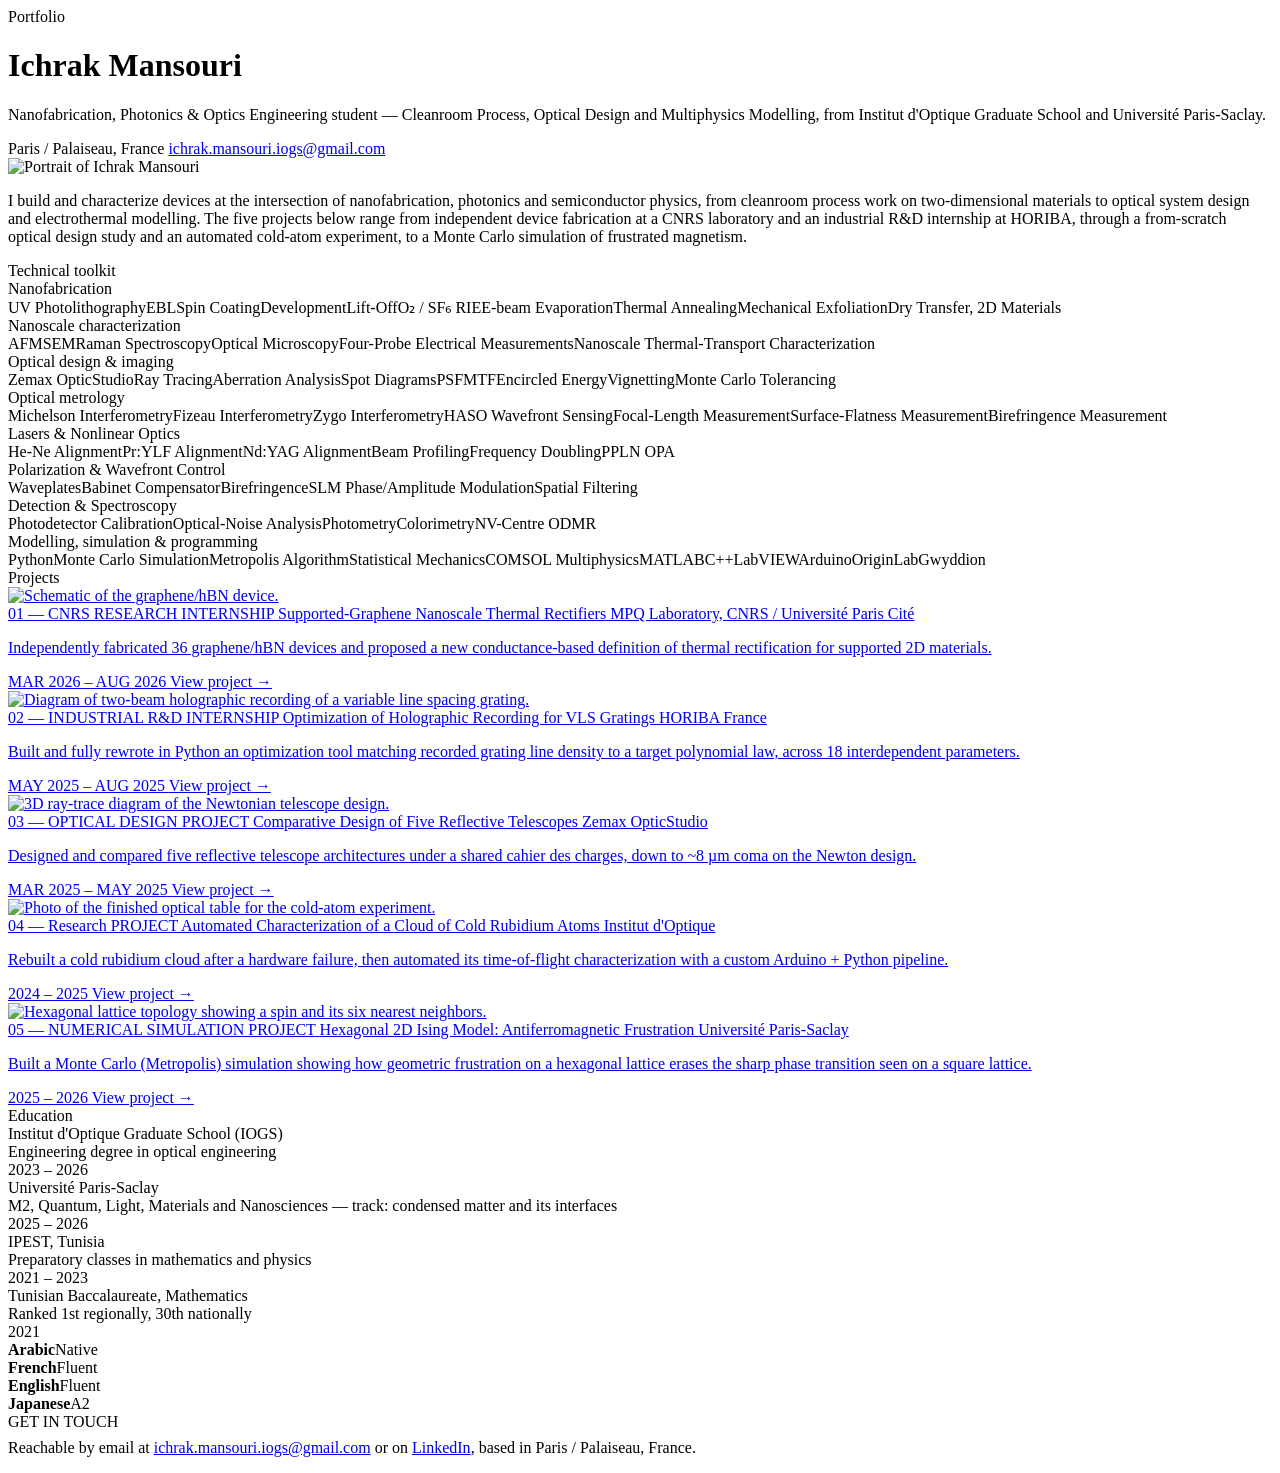
==== index.html @ 49dcba13 "Add files via upload" ====
<!DOCTYPE html>
<html lang="en">
<head>
<meta charset="UTF-8">
<meta name="viewport" content="width=device-width, initial-scale=1.0">
<title>Ichrak Mansouri — Portfolio</title>
<meta name="description" content="Personal portfolio — nanofabrication, photonics and optical engineering projects.">
<link rel="stylesheet" href="style.css">
</head>
<body>

<div class="wrap">

  <header class="header-flex">
    <div class="header-text">
      <div class="kicker"><span class="dot"></span><span class="eyebrow">Portfolio</span></div>
      <h1 class="name">Ichrak Mansouri</h1>
      <p class="role-line">Nanofabrication, Photonics &amp; Optics Engineering student — Cleanroom Process, Optical Design and Multiphysics Modelling, from Institut d'Optique Graduate School and Université Paris-Saclay.</p>
      <div class="meta-row">
        <span>Paris / Palaiseau, France</span>
        <a href="mailto:ichrak.mansouri.iogs@gmail.com">ichrak.mansouri.iogs@gmail.com</a>
      </div>
    </div>
      
    <div class="portrait">
     <img src="assets/Professional picture.png" alt="Portrait of Ichrak Mansouri">
    </div>
  </header>
  <p class="intro">I build and characterize devices at the intersection of nanofabrication, photonics and semiconductor physics, from cleanroom process work on two-dimensional materials to optical system design and electrothermal modelling. The five projects below range from independent device fabrication at a CNRS laboratory and an industrial R&amp;D internship at HORIBA, through a from-scratch optical design study and an automated cold-atom experiment, to a Monte Carlo simulation of frustrated magnetism.</p>

  <section id="toolkit">
    <span class="eyebrow">Technical toolkit</span>

    <div class="toolkit-group">
      <div class="toolkit-label">Nanofabrication</div>
      <div class="chips">
        <span class="chip">UV Photolithography</span><span class="chip">EBL</span><span class="chip">Spin Coating</span><span class="chip">Development</span><span class="chip">Lift-Off</span><span class="chip">O₂ / SF₆ RIE</span><span class="chip">E-beam Evaporation</span><span class="chip">Thermal Annealing</span><span class="chip">Mechanical Exfoliation</span><span class="chip">Dry Transfer, 2D Materials</span>
      </div>
    </div>

    <div class="toolkit-group">
      <div class="toolkit-label">Nanoscale characterization</div>
      <div class="chips">
        <span class="chip">AFM</span><span class="chip">SEM</span><span class="chip">Raman Spectroscopy</span><span class="chip">Optical Microscopy</span><span class="chip">Four-Probe Electrical Measurements</span><span class="chip">Nanoscale Thermal-Transport Characterization</span>
      </div>
    </div>

    <div class="toolkit-group">
      <div class="toolkit-label">Optical design &amp; imaging</div>
      <div class="chips">
        <span class="chip">Zemax OpticStudio</span><span class="chip">Ray Tracing</span><span class="chip">Aberration Analysis</span><span class="chip">Spot Diagrams</span><span class="chip">PSF</span><span class="chip">MTF</span><span class="chip">Encircled Energy</span><span class="chip">Vignetting</span><span class="chip">Monte Carlo Tolerancing</span>
      </div>
    </div>

    <div class="toolkit-group">
      <div class="toolkit-label">Optical metrology</div>
      <div class="chips">
        <span class="chip">Michelson Interferometry</span><span class="chip">Fizeau Interferometry</span><span class="chip">Zygo Interferometry</span><span class="chip">HASO Wavefront Sensing</span><span class="chip">Focal-Length Measurement</span><span class="chip">Surface-Flatness Measurement</span><span class="chip">Birefringence Measurement</span>
      </div>
    </div>

    <div class="toolkit-group">
      <div class="toolkit-label">Lasers &amp; Nonlinear Optics</div>
      <div class="chips">
        <span class="chip">He-Ne Alignment</span><span class="chip">Pr:YLF Alignment</span><span class="chip">Nd:YAG Alignment</span><span class="chip">Beam Profiling</span><span class="chip">Frequency Doubling</span><span class="chip">PPLN OPA</span>
      </div>
    </div>

    <div class="toolkit-group">
      <div class="toolkit-label">Polarization &amp; Wavefront Control</div>
      <div class="chips">
        <span class="chip">Waveplates</span><span class="chip">Babinet Compensator</span><span class="chip">Birefringence</span><span class="chip">SLM Phase/Amplitude Modulation</span><span class="chip">Spatial Filtering</span>
      </div>
    </div>

    <div class="toolkit-group">
      <div class="toolkit-label">Detection &amp; Spectroscopy</div>
      <div class="chips">
        <span class="chip">Photodetector Calibration</span><span class="chip">Optical-Noise Analysis</span><span class="chip">Photometry</span><span class="chip">Colorimetry</span><span class="chip">NV-Centre ODMR</span>
      </div>
    </div>

    <div class="toolkit-group">
      <div class="toolkit-label">Modelling, simulation &amp; programming</div>
      <div class="chips">
        <span class="chip">Python</span><span class="chip">Monte Carlo Simulation</span><span class="chip">Metropolis Algorithm</span><span class="chip">Statistical Mechanics</span><span class="chip">COMSOL Multiphysics</span><span class="chip">MATLAB</span><span class="chip">C++</span><span class="chip">LabVIEW</span><span class="chip">Arduino</span><span class="chip">OriginLab</span><span class="chip">Gwyddion</span>
      </div>
    </div>
  </section>

  <section id="projects">
    <span class="eyebrow">Projects</span>

    <div class="project-grid">

      <a class="project-tile" href="projects/mpq.html">
        <div class="tile-img-wrap">
          <img src="assets/mpq-device-3Dschematic.png" alt="Schematic of the graphene/hBN device." loading="lazy">
        </div>
        <div class="tile-body">
          <span class="tile-num">01 — CNRS RESEARCH INTERNSHIP</span>
          <span class="tile-title">Supported-Graphene Nanoscale Thermal Rectifiers</span>
          <span class="tile-org">MPQ Laboratory, CNRS / Université Paris Cité</span>
          <p class="tile-desc">Independently fabricated 36 graphene/hBN devices and proposed a new conductance-based definition of thermal rectification for supported 2D materials.</p>
          <span class="tile-date mono">MAR 2026 – AUG 2026</span>
          <span class="tile-cta">View project <span class="arrow">→</span></span>
        </div>
      </a>

      <a class="project-tile" href="projects/horiba.html">
        <div class="tile-img-wrap">
          <img src="assets/horiba.png" alt="Diagram of two-beam holographic recording of a variable line spacing grating." loading="lazy">
        </div>
        <div class="tile-body">
          <span class="tile-num">02 — INDUSTRIAL R&amp;D INTERNSHIP</span>
          <span class="tile-title">Optimization of Holographic Recording for VLS Gratings</span>
          <span class="tile-org">HORIBA France</span>
          <p class="tile-desc">Built and fully rewrote in Python an optimization tool matching recorded grating line density to a target polynomial law, across 18 interdependent parameters.</p>
          <span class="tile-date mono">MAY 2025 – AUG 2025</span>
          <span class="tile-cta">View project <span class="arrow">→</span></span>
        </div>
      </a>

      <a class="project-tile" href="projects/zemax.html">
        <div class="tile-img-wrap">
          <img src="assets/newton.PNG" alt="3D ray-trace diagram of the Newtonian telescope design." loading="lazy">
        </div>
        <div class="tile-body">
          <span class="tile-num">03 — OPTICAL DESIGN PROJECT</span>
          <span class="tile-title">Comparative Design of Five Reflective Telescopes</span>
          <span class="tile-org">Zemax OpticStudio</span>
          <p class="tile-desc">Designed and compared five reflective telescope architectures under a shared cahier des charges, down to ~8 µm coma on the Newton design.</p>
          <span class="tile-date mono">MAR 2025 – MAY 2025</span>
          <span class="tile-cta">View project <span class="arrow">→</span></span>
        </div>
      </a>

      <a class="project-tile" href="projects/cold-atoms.html">
        <div class="tile-img-wrap">
          <img src="assets/cold atoms tof synthetic.png" alt="Photo of the finished optical table for the cold-atom experiment." loading="lazy">
        </div>
        <div class="tile-body">
          <span class="tile-num">04 — Research PROJECT</span>
          <span class="tile-title">Automated Characterization of a Cloud of Cold Rubidium Atoms</span>
          <span class="tile-org">Institut d'Optique</span>
          <p class="tile-desc">Rebuilt a cold rubidium cloud after a hardware failure, then automated its time-of-flight characterization with a custom Arduino + Python pipeline.</p>
          <span class="tile-date mono">2024 – 2025</span>
          <span class="tile-cta">View project <span class="arrow">→</span></span>
        </div>
      </a>

      <a class="project-tile" href="projects/ising.html">
        <div class="tile-img-wrap">
          <img src="assets/Ising ground state.png" alt="Hexagonal lattice topology showing a spin and its six nearest neighbors." loading="lazy">
        </div>
        <div class="tile-body">
          <span class="tile-num">05 — NUMERICAL SIMULATION PROJECT</span>
          <span class="tile-title">Hexagonal 2D Ising Model: Antiferromagnetic Frustration</span>
          <span class="tile-org">Université Paris-Saclay</span>
          <p class="tile-desc">Built a Monte Carlo (Metropolis) simulation showing how geometric frustration on a hexagonal lattice erases the sharp phase transition seen on a square lattice.</p>
          <span class="tile-date mono">2025 – 2026</span>
          <span class="tile-cta">View project <span class="arrow">→</span></span>
        </div>
      </a>

    </div>
  </section>

  <section id="education">
    <span class="eyebrow">Education</span>

    <div class="edu-row">
      <div>
        <div class="edu-school">Institut d'Optique Graduate School (IOGS)</div>
        <div class="edu-detail">Engineering degree in optical engineering</div>
      </div>
      <div class="edu-date">2023 – 2026</div>
    </div>
    <div class="edu-row">
      <div>
        <div class="edu-school">Université Paris-Saclay</div>
        <div class="edu-detail">M2, Quantum, Light, Materials and Nanosciences — track: condensed matter and its interfaces</div>
      </div>
      <div class="edu-date">2025 – 2026</div>
    </div>
    <div class="edu-row">
      <div>
        <div class="edu-school">IPEST, Tunisia</div>
        <div class="edu-detail">Preparatory classes in mathematics and physics</div>
      </div>
      <div class="edu-date">2021 – 2023</div>
    </div>
    <div class="edu-row">
      <div>
        <div class="edu-school">Tunisian Baccalaureate, Mathematics</div>
        <div class="edu-detail">Ranked 1st regionally, 30th nationally</div>
      </div>
      <div class="edu-date">2021</div>
    </div>

    <div class="lang-row">
      <div class="lang"><b>Arabic</b>Native</div>
      <div class="lang"><b>French</b>Fluent</div>
      <div class="lang"><b>English</b>Fluent</div>
      <div class="lang"><b>Japanese</b>A2</div>
    </div>
  </section>

  <footer>
    <div class="mono">GET IN TOUCH</div>
    <p style="margin-top:8px;">Reachable by email at <a href="mailto:ichrak.mansouri.iogs@gmail.com">ichrak.mansouri.iogs@gmail.com</a> or on <a href="https://www.linkedin.com/in/ichrak-mansouri-b5130b292" target="_blank" rel="noopener">LinkedIn</a>, based in Paris / Palaiseau, France.</p>
  </footer>

</div>

</body>
</html>
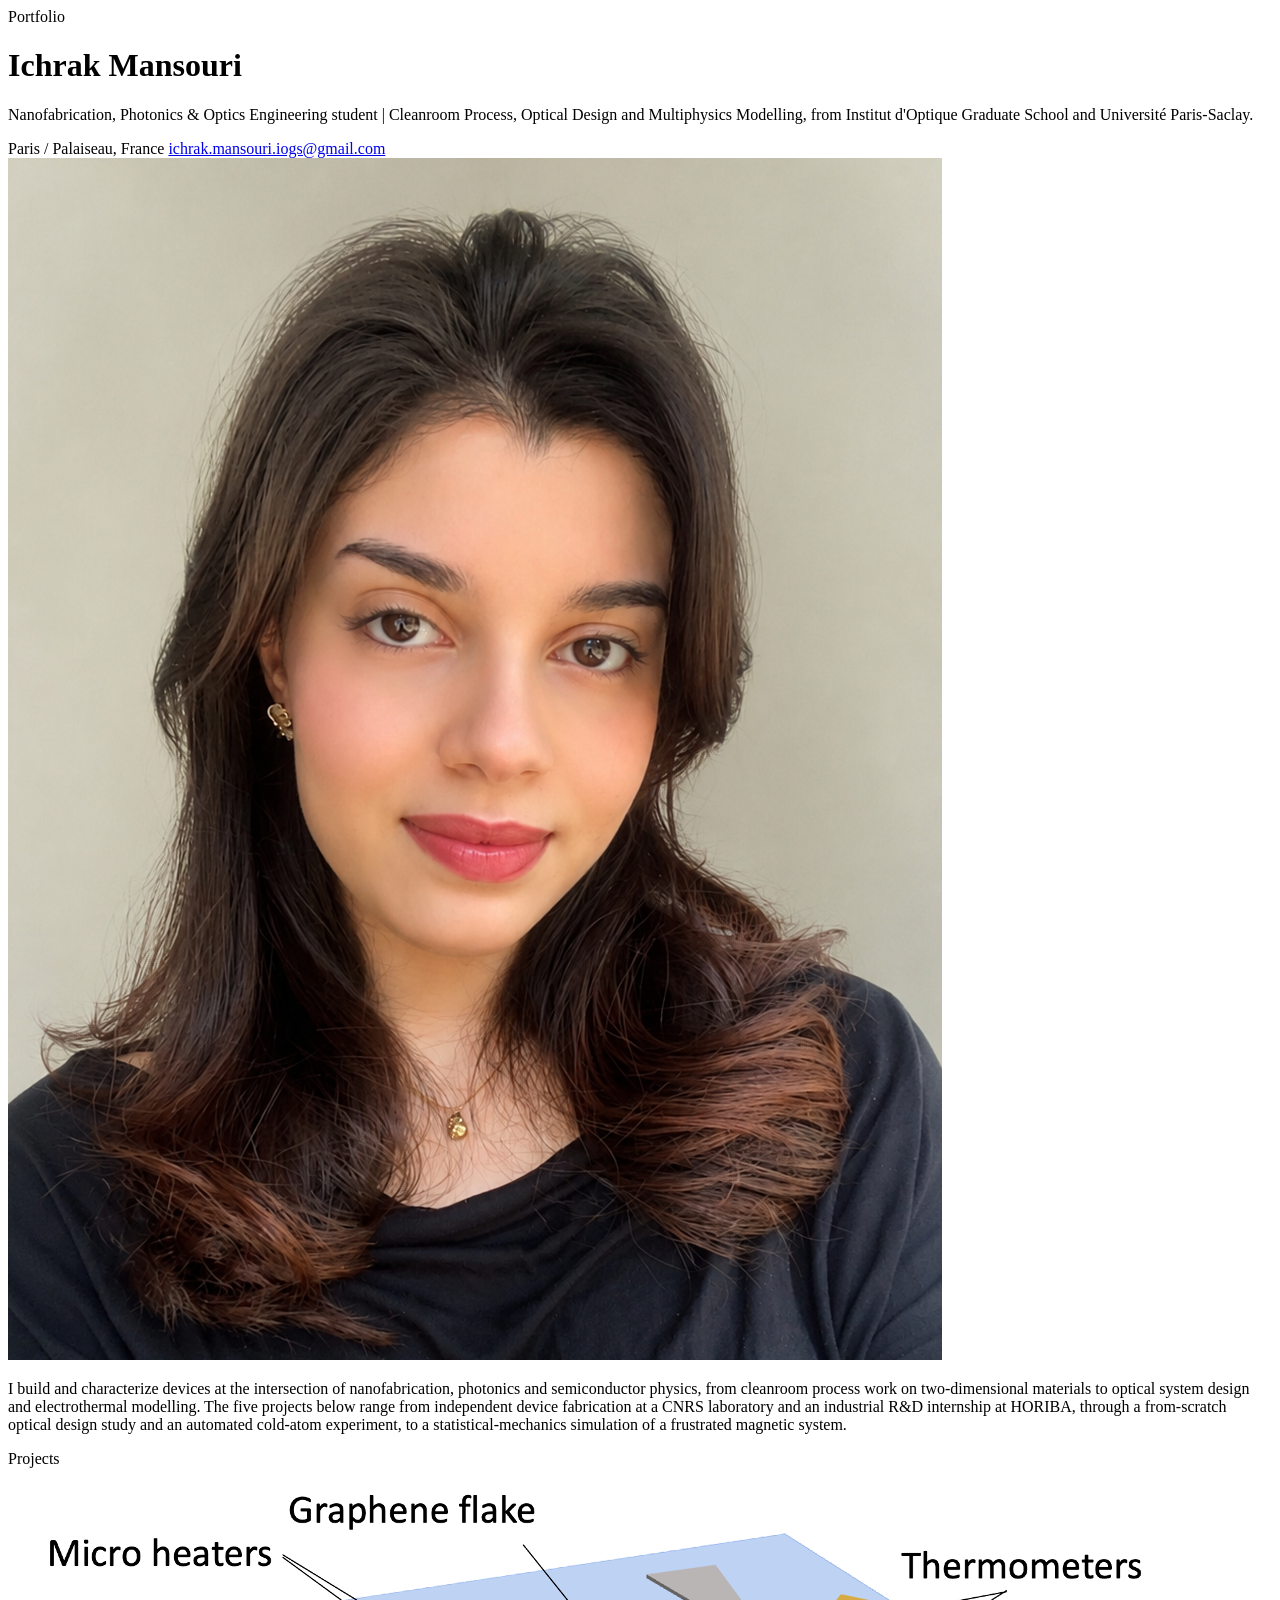
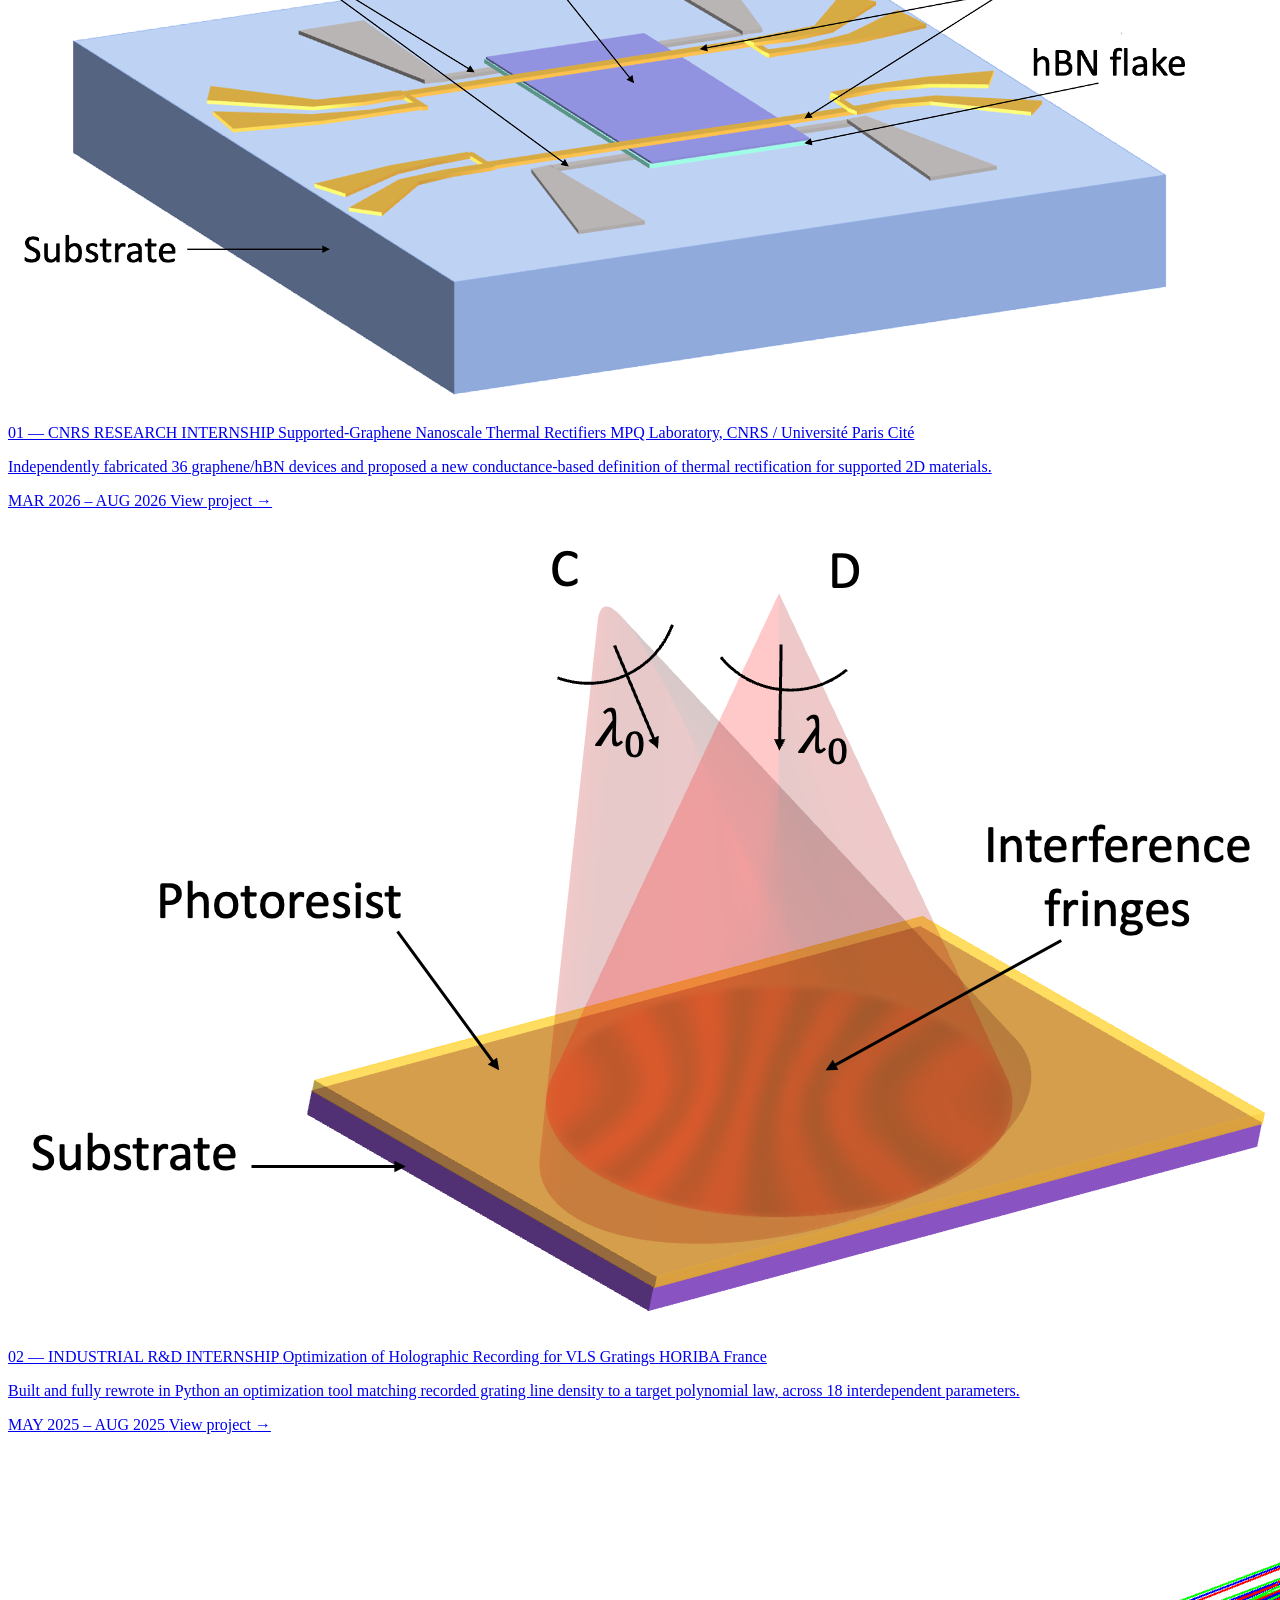
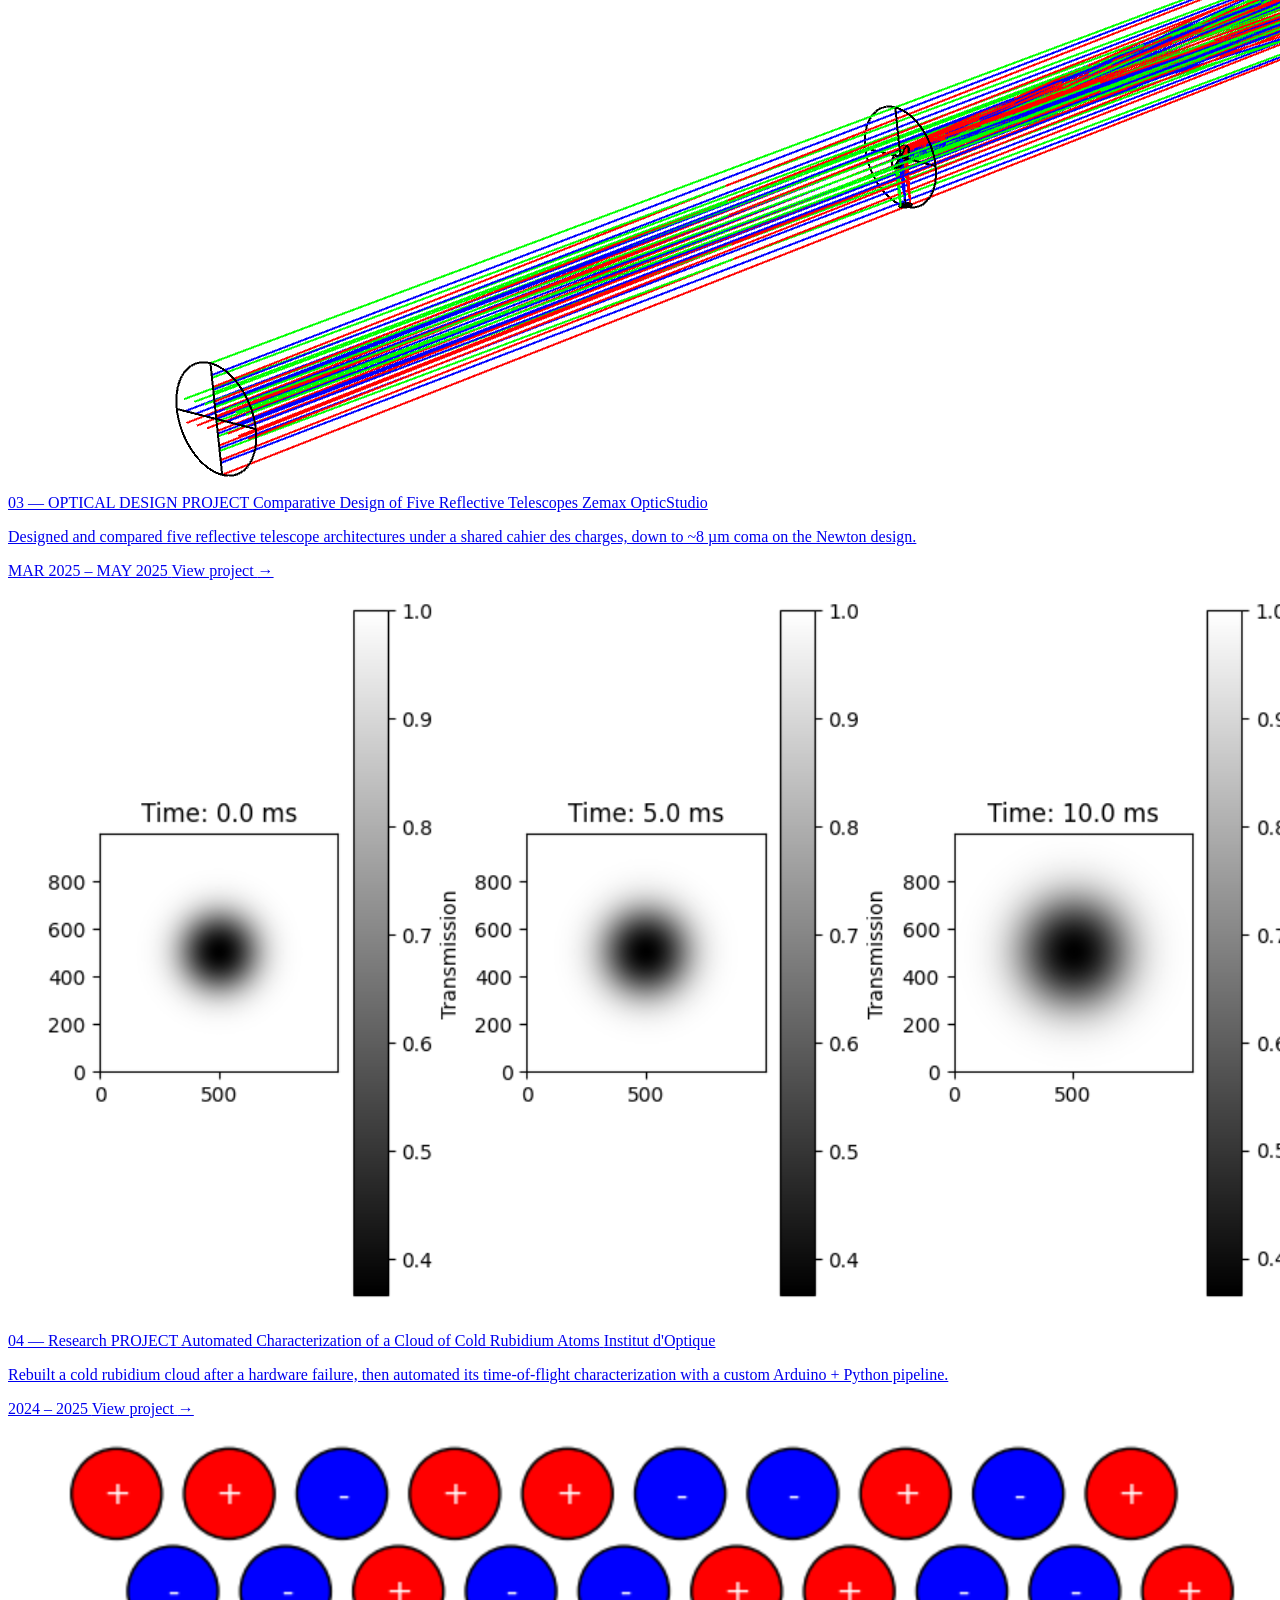
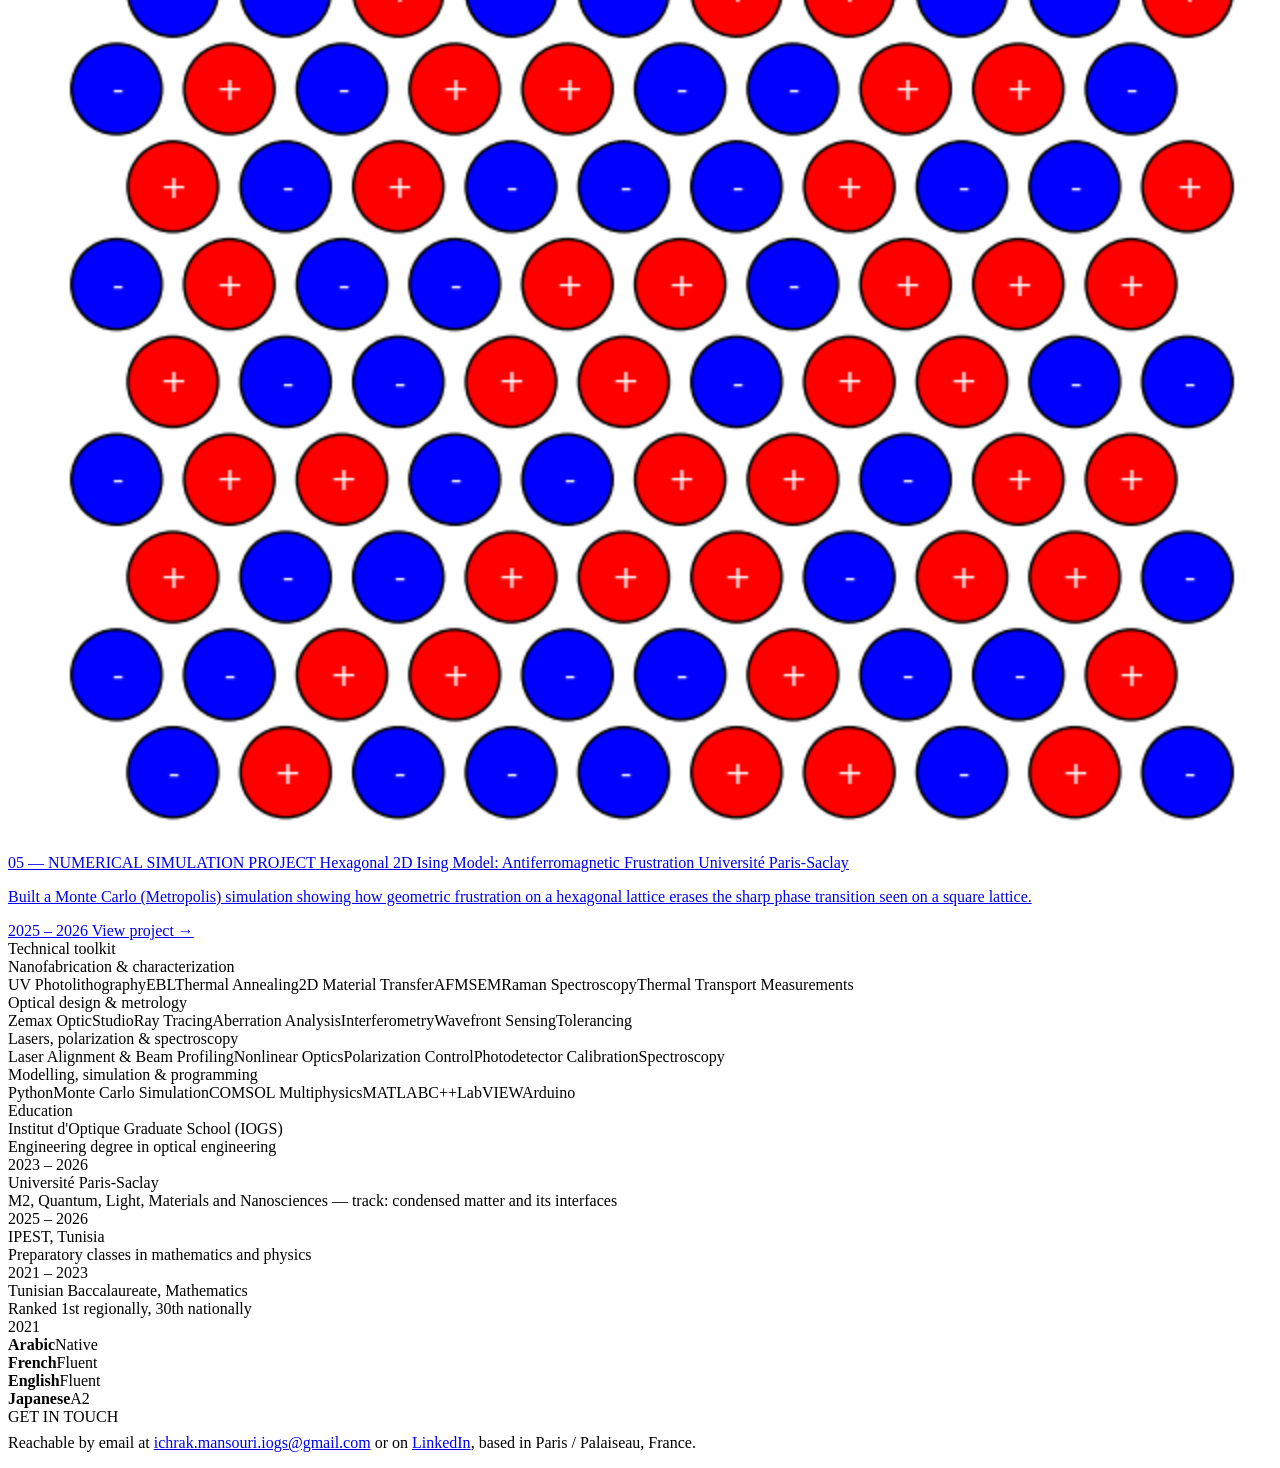
==== commit 2adbe753: "Add files via upload" ====
--- a/index.html
+++ b/index.html
@@ -15,7 +15,7 @@
     <div class="header-text">
       <div class="kicker"><span class="dot"></span><span class="eyebrow">Portfolio</span></div>
       <h1 class="name">Ichrak Mansouri</h1>
-      <p class="role-line">Nanofabrication, Photonics &amp; Optics Engineering student — Cleanroom Process, Optical Design and Multiphysics Modelling, from Institut d'Optique Graduate School and Université Paris-Saclay.</p>
+      <p class="role-line">Nanofabrication, Photonics &amp; Optics Engineering student | Cleanroom Process, Optical Design and Multiphysics Modelling, from Institut d'Optique Graduate School and Université Paris-Saclay.</p>
       <div class="meta-row">
         <span>Paris / Palaiseau, France</span>
         <a href="mailto:ichrak.mansouri.iogs@gmail.com">ichrak.mansouri.iogs@gmail.com</a>
@@ -26,67 +26,7 @@
      <img src="assets/Professional picture.png" alt="Portrait of Ichrak Mansouri">
     </div>
   </header>
-  <p class="intro">I build and characterize devices at the intersection of nanofabrication, photonics and semiconductor physics, from cleanroom process work on two-dimensional materials to optical system design and electrothermal modelling. The five projects below range from independent device fabrication at a CNRS laboratory and an industrial R&amp;D internship at HORIBA, through a from-scratch optical design study and an automated cold-atom experiment, to a Monte Carlo simulation of frustrated magnetism.</p>
-
-  <section id="toolkit">
-    <span class="eyebrow">Technical toolkit</span>
-
-    <div class="toolkit-group">
-      <div class="toolkit-label">Nanofabrication</div>
-      <div class="chips">
-        <span class="chip">UV Photolithography</span><span class="chip">EBL</span><span class="chip">Spin Coating</span><span class="chip">Development</span><span class="chip">Lift-Off</span><span class="chip">O₂ / SF₆ RIE</span><span class="chip">E-beam Evaporation</span><span class="chip">Thermal Annealing</span><span class="chip">Mechanical Exfoliation</span><span class="chip">Dry Transfer, 2D Materials</span>
-      </div>
-    </div>
-
-    <div class="toolkit-group">
-      <div class="toolkit-label">Nanoscale characterization</div>
-      <div class="chips">
-        <span class="chip">AFM</span><span class="chip">SEM</span><span class="chip">Raman Spectroscopy</span><span class="chip">Optical Microscopy</span><span class="chip">Four-Probe Electrical Measurements</span><span class="chip">Nanoscale Thermal-Transport Characterization</span>
-      </div>
-    </div>
-
-    <div class="toolkit-group">
-      <div class="toolkit-label">Optical design &amp; imaging</div>
-      <div class="chips">
-        <span class="chip">Zemax OpticStudio</span><span class="chip">Ray Tracing</span><span class="chip">Aberration Analysis</span><span class="chip">Spot Diagrams</span><span class="chip">PSF</span><span class="chip">MTF</span><span class="chip">Encircled Energy</span><span class="chip">Vignetting</span><span class="chip">Monte Carlo Tolerancing</span>
-      </div>
-    </div>
-
-    <div class="toolkit-group">
-      <div class="toolkit-label">Optical metrology</div>
-      <div class="chips">
-        <span class="chip">Michelson Interferometry</span><span class="chip">Fizeau Interferometry</span><span class="chip">Zygo Interferometry</span><span class="chip">HASO Wavefront Sensing</span><span class="chip">Focal-Length Measurement</span><span class="chip">Surface-Flatness Measurement</span><span class="chip">Birefringence Measurement</span>
-      </div>
-    </div>
-
-    <div class="toolkit-group">
-      <div class="toolkit-label">Lasers &amp; Nonlinear Optics</div>
-      <div class="chips">
-        <span class="chip">He-Ne Alignment</span><span class="chip">Pr:YLF Alignment</span><span class="chip">Nd:YAG Alignment</span><span class="chip">Beam Profiling</span><span class="chip">Frequency Doubling</span><span class="chip">PPLN OPA</span>
-      </div>
-    </div>
-
-    <div class="toolkit-group">
-      <div class="toolkit-label">Polarization &amp; Wavefront Control</div>
-      <div class="chips">
-        <span class="chip">Waveplates</span><span class="chip">Babinet Compensator</span><span class="chip">Birefringence</span><span class="chip">SLM Phase/Amplitude Modulation</span><span class="chip">Spatial Filtering</span>
-      </div>
-    </div>
-
-    <div class="toolkit-group">
-      <div class="toolkit-label">Detection &amp; Spectroscopy</div>
-      <div class="chips">
-        <span class="chip">Photodetector Calibration</span><span class="chip">Optical-Noise Analysis</span><span class="chip">Photometry</span><span class="chip">Colorimetry</span><span class="chip">NV-Centre ODMR</span>
-      </div>
-    </div>
-
-    <div class="toolkit-group">
-      <div class="toolkit-label">Modelling, simulation &amp; programming</div>
-      <div class="chips">
-        <span class="chip">Python</span><span class="chip">Monte Carlo Simulation</span><span class="chip">Metropolis Algorithm</span><span class="chip">Statistical Mechanics</span><span class="chip">COMSOL Multiphysics</span><span class="chip">MATLAB</span><span class="chip">C++</span><span class="chip">LabVIEW</span><span class="chip">Arduino</span><span class="chip">OriginLab</span><span class="chip">Gwyddion</span>
-      </div>
-    </div>
-  </section>
+  <p class="intro">I build and characterize devices at the intersection of nanofabrication, photonics and semiconductor physics, from cleanroom process work on two-dimensional materials to optical system design and electrothermal modelling. The five projects below range from independent device fabrication at a CNRS laboratory and an industrial R&amp;D internship at HORIBA, through a from-scratch optical design study and an automated cold-atom experiment, to a statistical-mechanics simulation of a frustrated magnetic system.</p>
 
   <section id="projects">
     <span class="eyebrow">Projects</span>
@@ -166,6 +106,38 @@
     </div>
   </section>
 
+  <section id="toolkit">
+    <span class="eyebrow">Technical toolkit</span>
+
+    <div class="toolkit-group">
+      <div class="toolkit-label">Nanofabrication &amp; characterization</div>
+      <div class="chips">
+        <span class="chip">UV Photolithography</span><span class="chip">EBL</span><span class="chip">Thermal Annealing</span><span class="chip">2D Material Transfer</span><span class="chip">AFM</span><span class="chip">SEM</span><span class="chip">Raman Spectroscopy</span><span class="chip">Thermal Transport Measurements</span>
+      </div>
+    </div>
+
+    <div class="toolkit-group">
+      <div class="toolkit-label">Optical design &amp; metrology</div>
+      <div class="chips">
+        <span class="chip">Zemax OpticStudio</span><span class="chip">Ray Tracing</span><span class="chip">Aberration Analysis</span><span class="chip">Interferometry</span><span class="chip">Wavefront Sensing</span><span class="chip">Tolerancing</span>
+      </div>
+    </div>
+
+    <div class="toolkit-group">
+      <div class="toolkit-label">Lasers, polarization &amp; spectroscopy</div>
+      <div class="chips">
+        <span class="chip">Laser Alignment &amp; Beam Profiling</span><span class="chip">Nonlinear Optics</span><span class="chip">Polarization Control</span><span class="chip">Photodetector Calibration</span><span class="chip">Spectroscopy</span>
+      </div>
+    </div>
+
+    <div class="toolkit-group">
+      <div class="toolkit-label">Modelling, simulation &amp; programming</div>
+      <div class="chips">
+        <span class="chip">Python</span><span class="chip">Monte Carlo Simulation</span><span class="chip">COMSOL Multiphysics</span><span class="chip">MATLAB</span><span class="chip">C++</span><span class="chip">LabVIEW</span><span class="chip">Arduino</span>
+      </div>
+    </div>
+  </section>
+
   <section id="education">
     <span class="eyebrow">Education</span>
 
